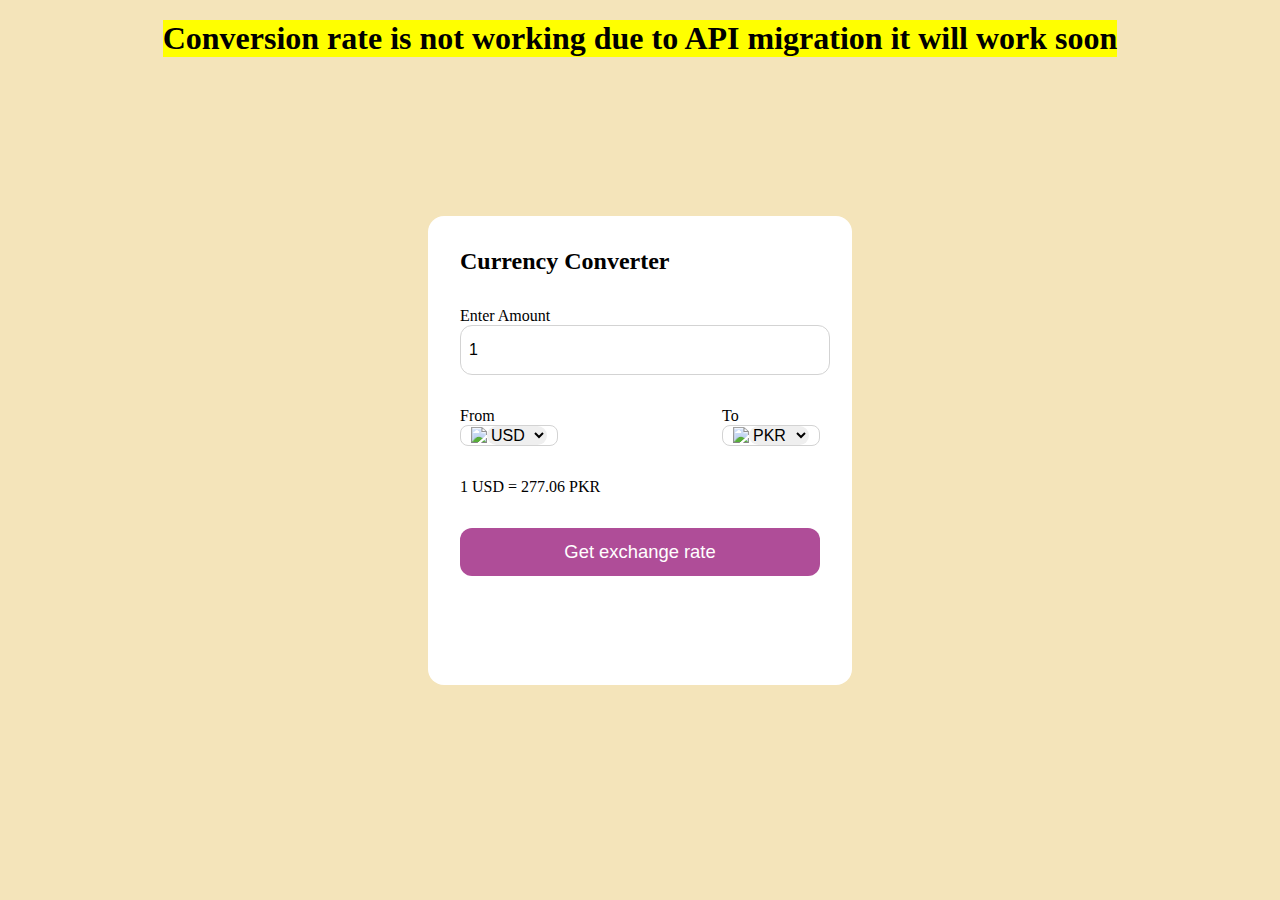
==== calculator.html @ f65dec73 "add new files" ====
<!DOCTYPE html>
<html lang="en">
<head>
    <meta charset="UTF-8">
    <meta name="viewport" content="width=device-width, initial-scale=1.0">
    <title>Document</title>
    <link rel="stylesheet" href="calculator.css">
    <link rel="stylesheet" href="https://cdnjs.cloudflare.com/ajax/libs/font-awesome/6.5.1/css/all.min.css" integrity="sha512-DTOQO9RWCH3ppGqcWaEA1BIZOC6xxalwEsw9c2QQeAIftl+Vegovlnee1c9QX4TctnWMn13TZye+giMm8e2LwA==" crossorigin="anonymous" referrerpolicy="no-referrer" />
</head>
<body>
    <h1 class="warn" style="background-color: yellow;">Conversion rate is not working due to API migration it will work soon</h1>
    <div class="container">
        <h2>Currency Converter</h2>
        <form action="">
        <div class="amount">
            <p>Enter Amount</p>
            <input value="" type="text" maxlength="17">
    </div>
        <div class="dropdown">
            <div class="from">
                
                <p>From</p>
                <div class="select-container">
                    <img src="https://flagsapi.com/US/flat/64.png">
                    <select name="from">
                        <!--option will added from JS-->
                    </select>
                </div>
            </div>

            <i class="fa-solid fa-arrow-right-arrow-left"></i>
            <div class="to">
                <p>To</p>
                <div class="select-container">
                    <img src="https://flagsapi.com/PK/flat/64.png">
                    <select name="to">
                        <!--option will added from JS-->
                    </select>
                </div>
            </div>    
        </div>
        <div class="msg">1 USD&nbsp;=&nbsp;277.06 PKR</div>
        <button class="rate">Get exchange rate</button>
    </form>
</div>
<script src="codes.js"></script>
<script src="calculator.js"></script>
</body>
</html>
---- calculator.css ----
* {
  margin: 0;
  padding: 0;
}

body {
  display: flex;
  justify-content: center;
  align-items: center;
  min-height: 100vh;
  background-color: #f4e4ba;
}
.warn {
  position: absolute;
  top: 20px;
}
.container {
  background-color: #fff;
  padding: 2rem;
  border-radius: 1rem;
  min-height: 45vh;
  width: 40vh;
}

form {
  margin: 2rem 0 1rem 0;
}

form select,
button,
input {
  width: 100%;
  border: none;
  outline: none;
  border-radius: 0.75rem;
}

form input {
  border: 1px solid lightgray;
  font-size: 1rem;
  height: 3rem;
  padding-left: 0.5rem;
}

.dropdown {
  display: flex;
  justify-content: space-between;
  align-items: center;
  margin-top: 2rem;
}

.dropdown i {
  font-size: 1.5rem;
  margin-top: 1rem;
}

.select-container img {
  max-width: 2rem;
}

.select-container {
  display: flex;
  justify-content: center;
  align-items: center;
  width: 6rem;
  border-radius: 0.5rem;
  border: 1px solid lightgray;
}

.select-container select {
  font-size: 1rem;
  width: auto;
}

.msg {
  margin: 2rem 0 2rem 0;
}

form button {
  height: 3rem;
  background-color: #af4d98;
  color: #fff;
  font-size: 1.15rem;
  cursor: pointer;
}
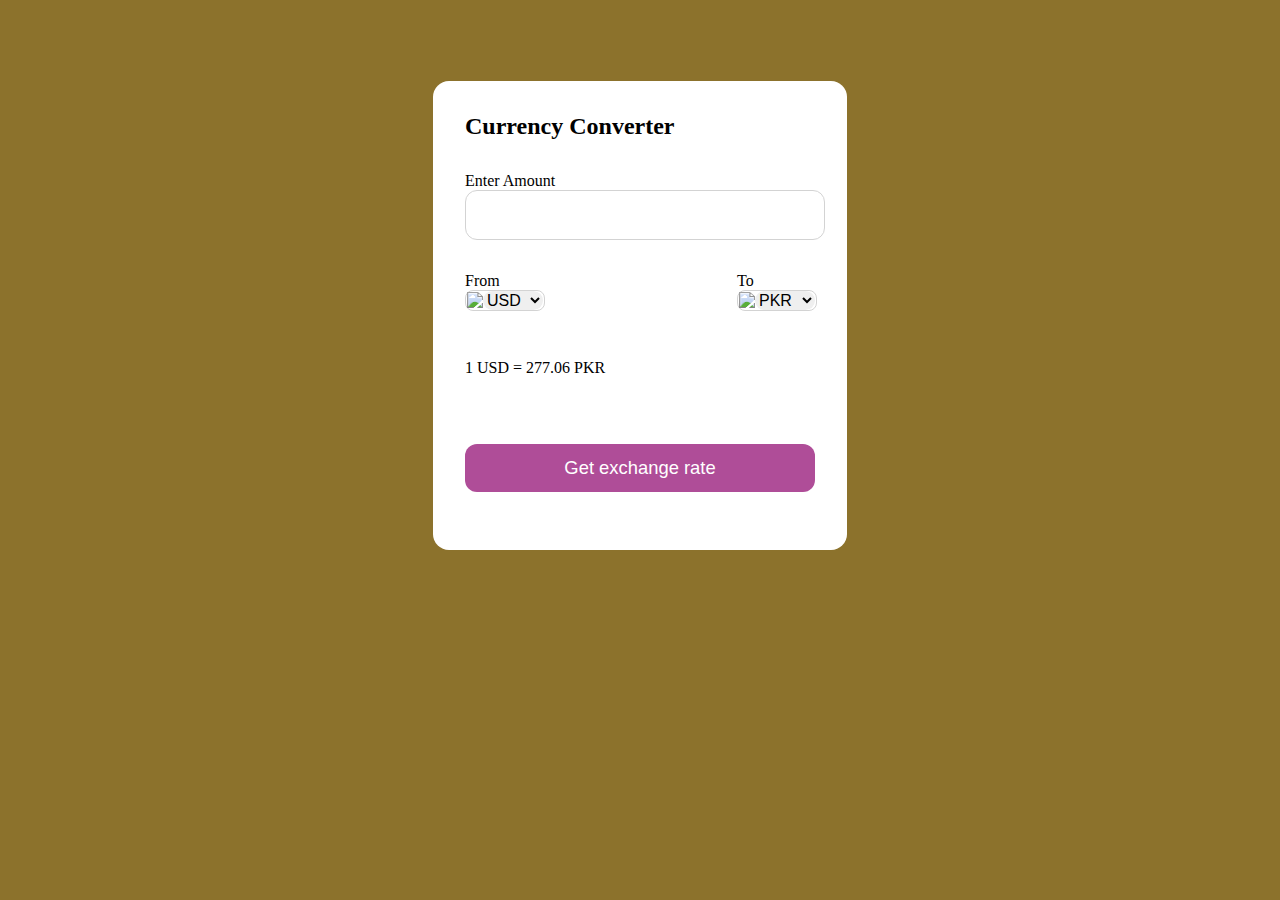
==== commit 420765d7: "update" ====
--- a/calculator.html
+++ b/calculator.html
@@ -3,26 +3,25 @@
 <head>
     <meta charset="UTF-8">
     <meta name="viewport" content="width=device-width, initial-scale=1.0">
-    <title>Document</title>
-    <link rel="stylesheet" href="calculator.css">
+    <title>Currency Converter</title>
+    <link rel="stylesheet" href="styles.css">
     <link rel="stylesheet" href="https://cdnjs.cloudflare.com/ajax/libs/font-awesome/6.5.1/css/all.min.css" integrity="sha512-DTOQO9RWCH3ppGqcWaEA1BIZOC6xxalwEsw9c2QQeAIftl+Vegovlnee1c9QX4TctnWMn13TZye+giMm8e2LwA==" crossorigin="anonymous" referrerpolicy="no-referrer" />
 </head>
 <body>
-    <h1 class="warn" style="background-color: yellow;">Conversion rate is not working due to API migration it will work soon</h1>
-    <div class="container">
+<div class="container">
         <h2>Currency Converter</h2>
         <form action="">
         <div class="amount">
             <p>Enter Amount</p>
             <input value="" type="text" maxlength="17">
-    </div>
+        </div>
         <div class="dropdown">
             <div class="from">
                 
                 <p>From</p>
                 <div class="select-container">
                     <img src="https://flagsapi.com/US/flat/64.png">
-                    <select name="from">
+                    <select id="from-curr" name="from">
                         <!--option will added from JS-->
                     </select>
                 </div>
@@ -33,7 +32,7 @@
                 <p>To</p>
                 <div class="select-container">
                     <img src="https://flagsapi.com/PK/flat/64.png">
-                    <select name="to">
+                    <select id="to-curr" name="to">
                         <!--option will added from JS-->
                     </select>
                 </div>
@@ -44,6 +43,6 @@
     </form>
 </div>
 <script src="codes.js"></script>
-<script src="calculator.js"></script>
+<script src="script.js"></script>
 </body>
 </html>--- a/styles.css
+++ b/styles.css
@@ -0,0 +1,116 @@
+* {
+  margin: 0;
+  padding: 0;
+  transition: all 0.2s;
+}
+
+body {
+  display: flex;
+  justify-content: center;
+  align-items: center;
+  min-height: 70vh;
+  background-color: hsl(44, 52%, 36%);
+}
+.warn {
+  position: absolute;
+  top: 20px;
+  font-size: 2em;
+  background-color: gray;
+}
+.container {
+  background-color: #fff;
+  padding: 2rem;
+  border-radius: 1rem;
+  min-height: 45vh;
+  width: 80%;
+  max-width: 350px;
+}
+
+form {
+  margin: 2rem 0 1rem 0;
+}
+
+form select,
+button,
+input {
+  width: 100%;
+  border: none;
+  outline: none;
+  border-radius: 0.75rem;
+}
+
+form input {
+  border: 1px solid lightgray;
+  font-size: 1rem;
+  height: 3rem;
+  padding-left: 0.5rem;
+}
+
+.dropdown {
+  display: flex;
+  justify-content: space-between;
+  align-items: center;
+  margin-top: 2rem;
+}
+
+.dropdown i {
+  font-size: 1.5rem;
+  margin-top: 1rem;
+}
+
+.select-container img {
+  max-width: 2rem;
+}
+
+.select-container {
+  display: flex;
+  justify-content: center;
+  align-items: center;
+  width: 100%;
+  border-radius: 0.5rem;
+  border: 1px solid lightgray;
+  margin-bottom: 1rem; /* Added space between dropdowns */
+
+}
+
+.select-container select {
+  font-size: 1rem;
+  width: auto;
+}
+
+.msg {
+  margin: 2rem 0 2rem 0;
+}
+
+form button {
+  height: 3rem;
+  background-color: #af4d98;
+  color: #fff;
+  font-size: 1.15rem;
+  cursor: pointer;
+}
+
+
+.rate {
+  margin-top: 10%
+}
+/* Media query for smaller screens */
+@media only screen and (max-width: 768px) {
+  .container {
+    width: 100%;
+  }
+}
+
+@media only screen and (max-width: 576px) {
+  .container {
+    width: 95%;
+  }
+}
+
+
+
+@media only screen and (max-width: 576px) {
+  .container {
+    margin-top: 25%;
+  }
+}
